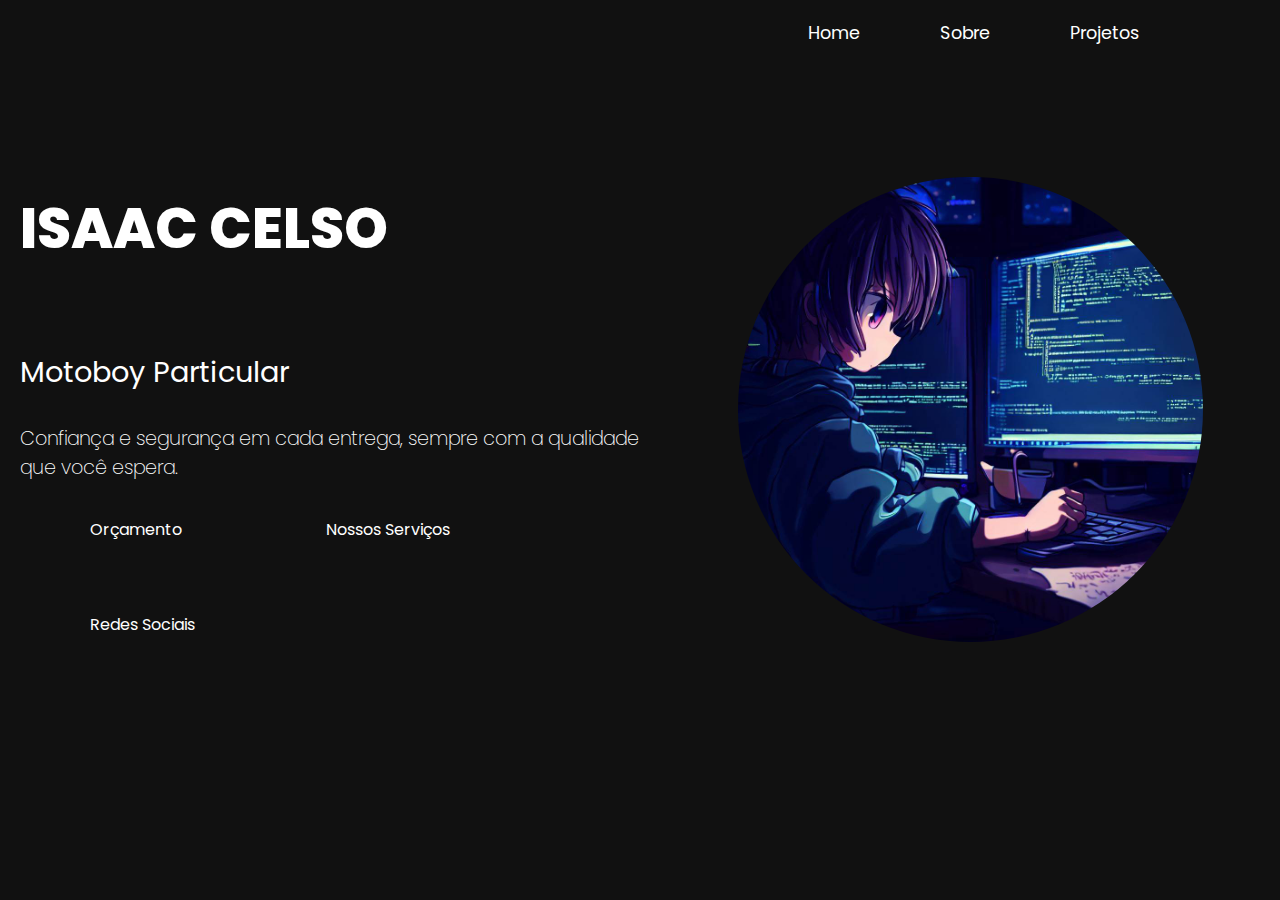
==== portifolio-main/index.html @ 72ddb2fd "create base site" ====
<!DOCTYPE html>
<html lang="pt-BR">

<head>
  <meta charset="UTF-8">
  <meta http-equiv="X-UA-Compatible" content="IE=edge">
  <meta name="viewport" content="width=device-width, initial-scale=1.0">
  <link rel="preconnect" href="https://fonts.googleapis.com">
  <link rel="preconnect" href="https://fonts.gstatic.com" crossorigin>
  <link href="https://fonts.googleapis.com/css2?family=Poppins:ital,wght@0,100;0,200;0,300;0,400;0,500;0,600;1,100;1,200;1,300;1,400;1,500&display=swap" rel="stylesheet">
  <link rel="stylesheet" href="css/style.css">
  <link rel="shortcut icon" href="img/favicon.png" type="image/png">
  <title>Isaac</title>
</head>
<nav>
  <div class="menu">
    <a href="#">Home</a>
    <a href="#">Sobre</a>
    <a href="#">Projetos</a>
  </div>
</nav>

<body>
  <div class="container">
    <section id="about" class="sobre">
      <div class="row">
        <div class="column-left">
          <h1>ISAAC CELSO</h1>
          <h2>Motoboy Particular</h2>
          <p>Confiança e segurança em cada entrega, sempre com a qualidade que você espera.</p>
          <div class="social-about">
            <a href="https://github.com/Isaaccelso/" target="_blank">Orçamento</a>
            <a href="https://www.linkedin.com/in/isaaccelso/" target="_blank">Nossos Serviços</a>
            <a href="https://www.linkedin.com/in/isaaccelso/" target="_blank">Redes Sociais</a>
          </div>
        </div>
        <div class="column-right">
          <img class="profile" src="img/dev.jpg" alt="Minha imagem">
        </div>
      </div>
  </div>
  </section>

  <section class="portifolio">

  </section>

</body>

</html>
---- portifolio-main/css/style.css ----
* {
  margin: 0;
  padding: 0;
  box-sizing: border-box;
  margin: 0px auto;
  font-family: 'Poppins', sans-serif;
  color: white;
}

body {
  background-color: #111111;
}

.center a{
  display: inline-block;
  margin: 10px 20px;
  padding: 10px 20px;
  text-decoration: none;
}

.center a:hover {
    transform: scale(1.2);
    transition: transform 0.4s ease-out;
    color: #999999;
}


.container {
  max-width: 1400px;
  margin-top: 80px;
}

.menu {
  display: flex;
  justify-content: flex-end;
  padding-right: 100px;
}

.menu a {
  color: #ffffff;
  padding: 20px 20px;
  margin: 0px 20px;
  text-decoration: none;
  font-size: 1.1rem;
}

a:hover {
  color: #999999;
  transition: 0.3s;
}

.row {
  display: flex;
  flex-wrap: wrap;
}

.column-left {
  flex: 1;
  padding: 0 20px;
}

.column-right {
  flex: 1;
  display: flex;
  justify-content: center;
  align-items: center;
}

.profile {
  max-width: 75%;
  height: auto;
  border-radius: 50%;
}


.about {
  height: 80vh;
  margin: 100px;
}

h1 {
  font-size: 3.5rem;
  font-weight: 800;
  padding-top: 40px;
}

h2 {
  font-size: 1.8rem;
  padding-top: 80px;
  font-weight: 400;
}

.column-left p {
  padding-top: 30px;
  font-size: 1.2rem;
  font-weight: 200;
}


.social-about a {
  display: inline-block;
  text-decoration: none;
  justify-content: space-between;
  margin: 25px 50px;
  padding: 10px 20px;
}


.social-about a:hover {
  transform: scale(1.2);
  transition: transform 0.4s ease-out;
  color: #999999;
}

.portifolio h1 {
  margin: 80px 0px;
  text-align: center;
}

.grid-container {
  max-width: 1400px;
  display: grid;
  grid-template-columns: repeat(3, 1fr);
  grid-template-rows: repeat(2, 1fr);
  gap: 50px;

}

.grid-item {
  background-color: #222222;
  padding: 5px;
  text-align: center;
  border-radius: 15px;
}

.grid-item h1 {
  color: #ffffff;
  font-size: 1.2rem;
  padding: 0px;
  margin: 20px;
}


.grid-item p {
  font-size: 1rem;
  background-color: #222222;
  color: #e7e7e7e7;
  font-size: 1rem;
  font-weight: 300;
  margin: 15px 15px 10px 15px;
  height: 120px;
}

.aplicacao {
  position: relative;
}

.aplicacao span {
  font-weight: 400;
  font-size: 0.9rem;
  padding: 5px;
  border-radius: 5px;
  color: black;
  position: absolute;
  background-color: rgba(222, 184, 135, 0.658);
  top: -440px;
  right: 25px;
}

span:hover {
  color: red;
  transition: 0.3s;
}

.grid-item img {
  width: 400px;
  height: 450px;
  border-radius: px;
}
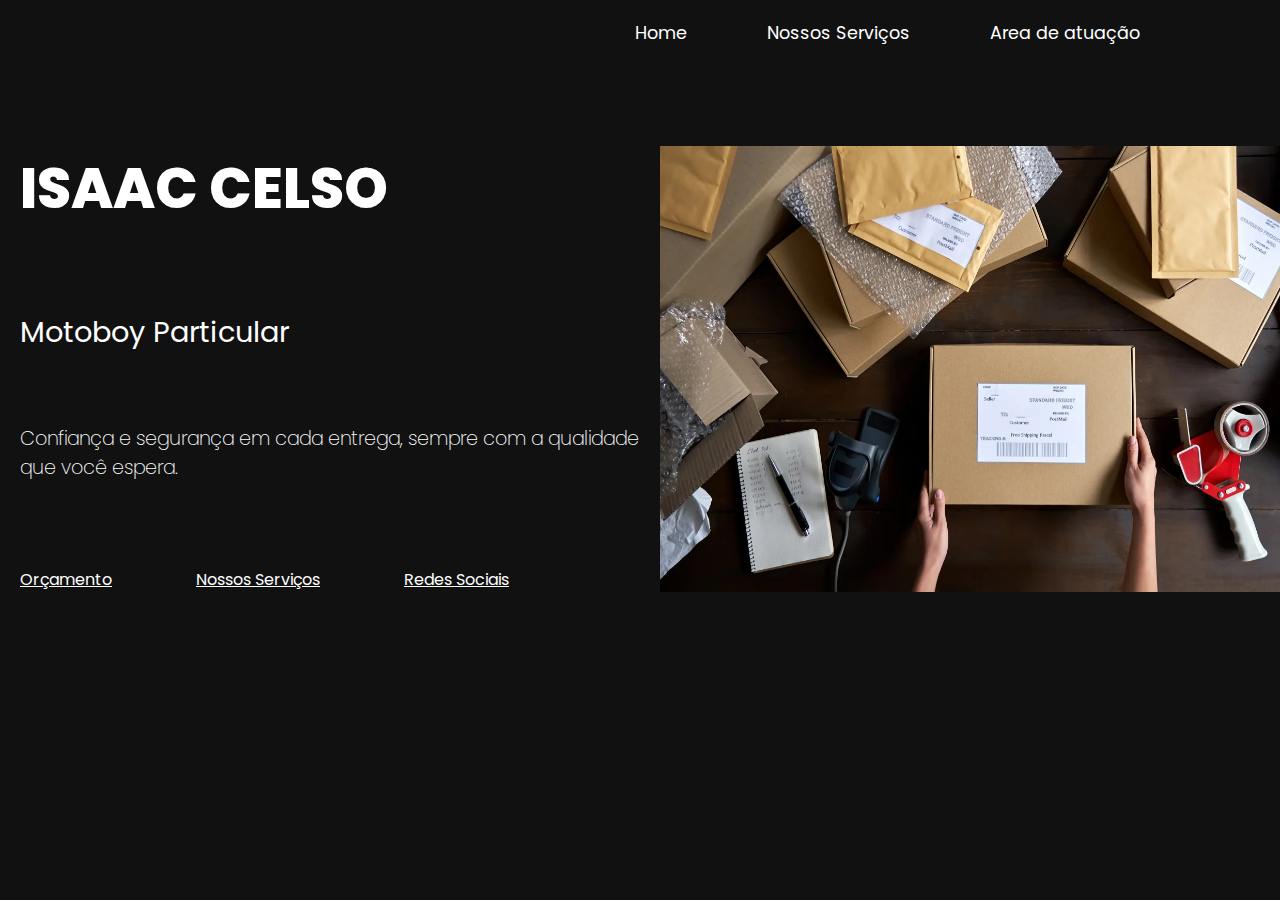
==== commit 5fcb2e7f: "Create services page" ====
--- a/portifolio-main/index.html
+++ b/portifolio-main/index.html
@@ -15,8 +15,8 @@
 <nav>
   <div class="menu">
     <a href="#">Home</a>
-    <a href="#">Sobre</a>
-    <a href="#">Projetos</a>
+    <a href="#">Nossos Serviços</a>
+    <a href="#">Area de atuação</a>
   </div>
 </nav>
 
@@ -29,9 +29,9 @@
           <h2>Motoboy Particular</h2>
           <p>Confiança e segurança em cada entrega, sempre com a qualidade que você espera.</p>
           <div class="social-about">
-            <a href="https://github.com/Isaaccelso/" target="_blank">Orçamento</a>
-            <a href="https://www.linkedin.com/in/isaaccelso/" target="_blank">Nossos Serviços</a>
-            <a href="https://www.linkedin.com/in/isaaccelso/" target="_blank">Redes Sociais</a>
+            <a href="#" id="first-link" target="_blank">Orçamento</a>
+            <a href="/servicos.html" target="_blank">Nossos Serviços</a>
+            <a href="#" target="_blank">Redes Sociais</a>
           </div>
         </div>
         <div class="column-right">
@@ -40,11 +40,5 @@
       </div>
   </div>
   </section>
-
-  <section class="portifolio">
-
-  </section>
-
 </body>
-
 </html>--- a/portifolio-main/css/style.css
+++ b/portifolio-main/css/style.css
@@ -52,6 +52,9 @@
 .row {
   display: flex;
   flex-wrap: wrap;
+
+  width: auto;
+  height: auto;
 }
 
 .column-left {
@@ -64,29 +67,29 @@
   display: flex;
   justify-content: center;
   align-items: center;
+  height: 500;
 }
 
 .profile {
-  max-width: 75%;
-  height: auto;
-  border-radius: 50%;
+  max-width: 100%;
+  height: 100%;
 }
 
 
 .about {
-  height: 80vh;
+  height: 100vh;
   margin: 100px;
 }
 
 h1 {
   font-size: 3.5rem;
   font-weight: 800;
-  padding-top: 40px;
 }
 
 h2 {
   font-size: 1.8rem;
   padding-top: 80px;
+  padding-bottom: 40px;
   font-weight: 400;
 }
 
@@ -96,13 +99,16 @@
   font-weight: 200;
 }
 
-
+.social-about {
+  margin-top: 85px;
+}
+
+#first-link {
+  padding-left: 0px;
+}
 .social-about a {
-  display: inline-block;
-  text-decoration: none;
-  justify-content: space-between;
-  margin: 25px 50px;
-  padding: 10px 20px;
+  text-align: center;
+  padding: 40px
 }
 
 
@@ -117,55 +123,6 @@
   text-align: center;
 }
 
-.grid-container {
-  max-width: 1400px;
-  display: grid;
-  grid-template-columns: repeat(3, 1fr);
-  grid-template-rows: repeat(2, 1fr);
-  gap: 50px;
-
-}
-
-.grid-item {
-  background-color: #222222;
-  padding: 5px;
-  text-align: center;
-  border-radius: 15px;
-}
-
-.grid-item h1 {
-  color: #ffffff;
-  font-size: 1.2rem;
-  padding: 0px;
-  margin: 20px;
-}
-
-
-.grid-item p {
-  font-size: 1rem;
-  background-color: #222222;
-  color: #e7e7e7e7;
-  font-size: 1rem;
-  font-weight: 300;
-  margin: 15px 15px 10px 15px;
-  height: 120px;
-}
-
-.aplicacao {
-  position: relative;
-}
-
-.aplicacao span {
-  font-weight: 400;
-  font-size: 0.9rem;
-  padding: 5px;
-  border-radius: 5px;
-  color: black;
-  position: absolute;
-  background-color: rgba(222, 184, 135, 0.658);
-  top: -440px;
-  right: 25px;
-}
 
 span:hover {
   color: red;
@@ -176,4 +133,81 @@
   width: 400px;
   height: 450px;
   border-radius: px;
-}+}
+
+.description-services{
+  margin-bottom: 60px;
+}
+
+
+
+
+/** SERVICOS **/
+
+.servicos-oferecidos {
+  display: grid;
+  grid-template-columns: 1fr 1fr 1fr;
+}
+
+.service {
+  margin: 10px;
+  border-radius: 15px;
+  padding: 20px;
+  background-color: #ffffff;
+}
+
+.service > h3 {
+  color: red;
+  text-align: center;
+  font-size: 1.3rem;
+  margin-bottom: 10px;
+}
+
+
+.caracteristicas {
+  height: 150px;
+  margin-bottom: 10px;
+}
+
+.beneficios {
+  height: 150px;
+  margin-bottom: 10px;
+}
+
+
+.service > p { 
+  max-width: 50ch;
+}
+
+.resumo {
+  height: 130px;
+  margin-bottom: 10px;
+}
+
+.img > img {
+  max-width:  400px;
+  max-height: 200px;
+  margin-bottom: 10px;
+  }
+
+.img {
+    margin: auto;
+    display: flex;
+  }
+
+  .service > p {
+    color: #555555;
+  }
+
+  .beneficios > p {
+    color: #555555;
+  }
+
+ li {
+  color: #555555;
+    margin-left: 20px;
+  }
+
+  h4 {
+    color: #111111;
+  }